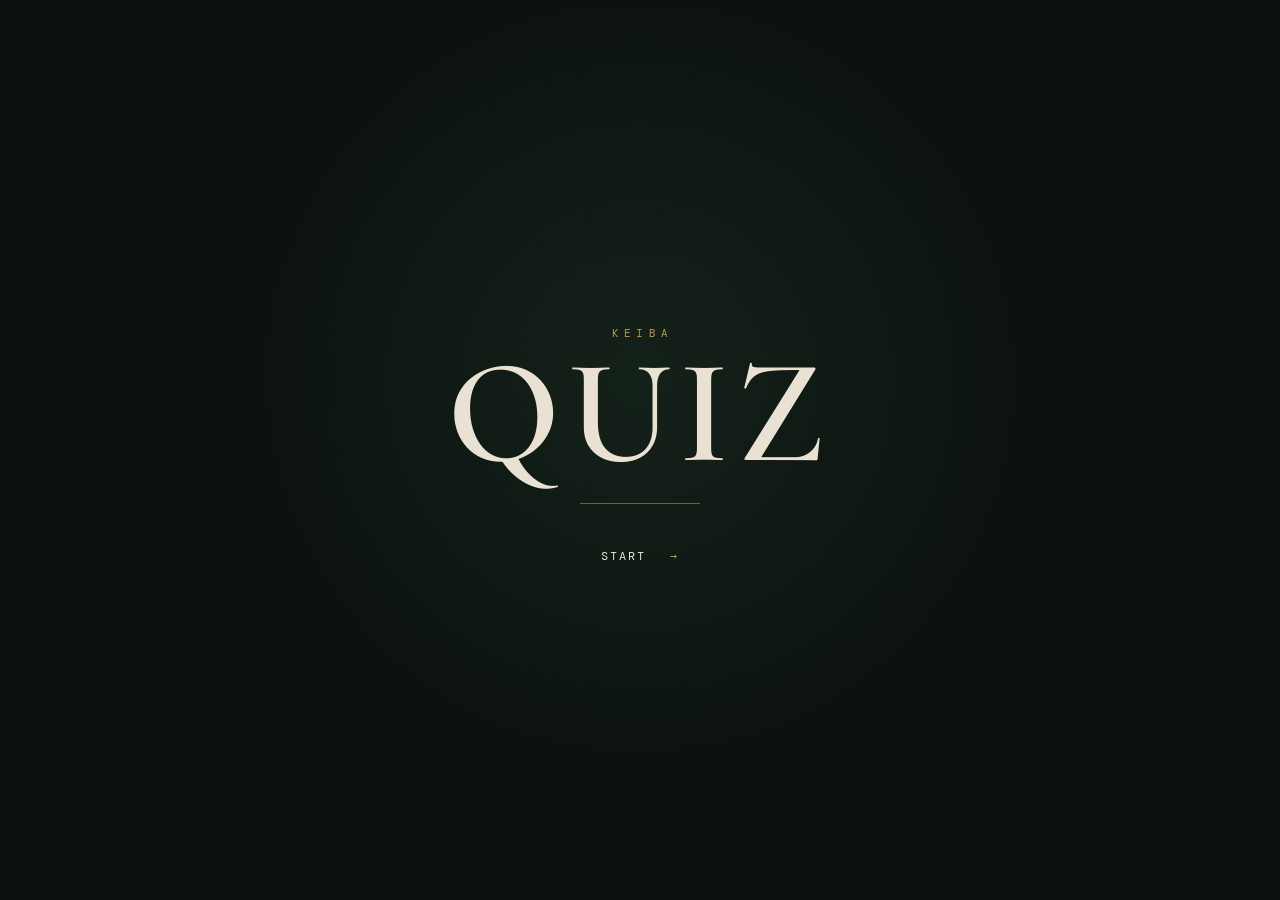
==== index.html @ 7c934817 "Add files via upload" ====
<!doctype html>
<html lang="ja">
<head>
<meta charset="utf-8">
<meta name="viewport" content="width=device-width,initial-scale=1,viewport-fit=cover">
<meta name="theme-color" content="#0b110e">
<meta name="apple-mobile-web-app-capable" content="yes">
<meta name="apple-mobile-web-app-status-bar-style" content="black-translucent">
<link rel="manifest" href="manifest.json">
<link rel="apple-touch-icon" href="icon-180.png">
<title>KEIBA QUIZ</title>
<link rel="preconnect" href="https://fonts.googleapis.com">
<link rel="preconnect" href="https://fonts.gstatic.com" crossorigin>
<link href="https://fonts.googleapis.com/css2?family=Cormorant+Garamond:wght@500;600;700&family=DM+Mono:wght@400;500&family=Noto+Serif+JP:wght@500;600;700&display=swap" rel="stylesheet">
<link rel="stylesheet" href="style.css">
</head>
<body>
<div id="app">
  <section id="title" class="screen active">
    <div class="title-mark">KEIBA</div>
    <h1>QUIZ</h1>
    <div class="title-rule"></div>
    <button id="startBtn" class="text-button">START <span>→</span></button>
  </section>

  <section id="quiz" class="screen">
    <header class="topbar">
      <div><span class="micro">QUESTION</span><strong id="qNo">01</strong><span class="slash">/</span><span class="micro">05</span></div>
      <div class="micro" id="qType">GⅡ / GⅢ</div>
    </header>
    <main class="quiz-main">
      <div class="eyebrow" id="qEyebrow">WINNER</div>
      <h2 id="questionText"></h2>
      <div id="choices" class="choices"></div>
    </main>
    <footer class="quiz-footer">
      <div class="hint-status"><span>FINAL BOARD</span><b id="hintCount">01 / 05</b></div>
      <button id="nextBtn" class="text-button next" disabled>NEXT <span>→</span></button>
    </footer>
  </section>

  <section id="final" class="screen">
    <header class="topbar">
      <div><span class="micro">FINAL</span></div>
      <div class="micro" id="finalHint">HINT 01 / 05</div>
    </header>
    <main class="final-main">
      <div class="board-head">
        <span id="courseName">TOKYO</span>
        <span>11 R</span>
      </div>
      <div class="board-rows">
        <div class="board-row first"><span>Ⅰ</span><b id="firstHorse">????????</b></div>
        <div class="board-row"><span>Ⅱ</span><b id="secondHorse">— — — —</b></div>
        <div class="board-row"><span>Ⅲ</span><b id="thirdHorse">— — — —</b></div>
        <div class="board-row"><span>Ⅳ</span><b id="fourthHorse">— — — —</b></div>
        <div class="board-row"><span>Ⅴ</span><b id="fifthHorse">— — — —</b></div>
      </div>
      <div class="board-time"><span>TIME</span><b id="raceTime">— — —</b></div>
      <div class="answer-area">
        <label for="answerInput">YOUR ANSWER</label>
        <input id="answerInput" type="text" autocomplete="off" inputmode="text" placeholder="馬名を入力">
      </div>
    </main>
    <footer class="final-footer">
      <div class="hint-list">
        <span id="h1">01 TIME</span><span id="h2">02 4TH / 5TH</span><span id="h3">03 3RD</span><span id="h4">04 2ND</span><span id="h5">05 COURSE</span>
      </div>
      <button id="answerBtn" class="text-button next">ANSWER <span>→</span></button>
    </footer>
  </section>

  <section id="result" class="screen">
    <div class="result-content">
      <div class="micro" id="resultKicker">FINAL</div>
      <div id="resultSymbol" class="result-symbol">○</div>
      <div id="resultTitle" class="result-title">的中</div>
      <div id="resultSub" class="result-sub">BOARD READ COMPLETE</div>
      <div class="result-answer"><span>1ST</span><b id="resultHorse"></b></div>
      <button id="restartBtn" class="text-button">PLAY AGAIN <span>→</span></button>
    </div>
  </section>
</div>
<div id="toast" aria-live="polite"></div>
<script src="app.js"></script>
</body>
</html>
---- style.css ----
*{box-sizing:border-box}
:root{--bg:#0b110e;--bg2:#101b15;--ink:#e9e2d2;--muted:#8b8a80;--gold:#b89a52;--wine:#8c4b54;--line:rgba(233,226,210,.16)}
html,body{margin:0;width:100%;height:100%;background:var(--bg);color:var(--ink);font-family:"Noto Serif JP",serif}
body{overflow:hidden}
button,input{font:inherit}
button{color:inherit}
.screen{display:none;width:100%;height:100dvh;min-height:100vh;padding:max(22px,env(safe-area-inset-top)) max(22px,env(safe-area-inset-right)) max(22px,env(safe-area-inset-bottom)) max(22px,env(safe-area-inset-left));position:relative}
.screen.active{display:flex}
#title{flex-direction:column;align-items:center;justify-content:center;background:radial-gradient(circle at 50% 42%,#142119 0,#0b110e 52%)}
.title-mark{font-family:"DM Mono",monospace;letter-spacing:.48em;font-size:11px;color:var(--gold);margin-left:.48em}
#title h1{font-family:"Cormorant Garamond",serif;font-weight:600;font-size:clamp(76px,23vw,148px);line-height:.78;letter-spacing:.05em;margin:15px 0 32px}
.title-rule{width:120px;height:1px;background:var(--gold);opacity:.55;margin-bottom:34px}
.text-button{border:0;background:none;padding:10px 0;letter-spacing:.18em;font-family:"DM Mono",monospace;font-size:12px;cursor:pointer;text-transform:uppercase;color:var(--ink)}
.text-button span{color:var(--gold);margin-left:14px;transition:transform .2s}
.text-button:hover span{display:inline-block;transform:translateX(4px)}
.topbar{height:48px;display:flex;justify-content:space-between;align-items:flex-start;border-bottom:1px solid var(--line);font-family:"DM Mono",monospace}
.topbar strong{font-size:30px;font-weight:400;margin-left:12px;color:var(--gold)}
.micro{font-family:"DM Mono",monospace;font-size:9px;letter-spacing:.18em;color:var(--muted)}
.slash{color:var(--muted);margin:0 6px;font-family:"DM Mono",monospace}
.quiz-main{width:min(720px,100%);margin:auto;align-self:center;padding:10px 0 0}
.eyebrow{font-family:"DM Mono",monospace;color:var(--gold);font-size:10px;letter-spacing:.2em;margin-bottom:22px}
#questionText{font-size:clamp(23px,6vw,39px);font-weight:600;line-height:1.65;margin:0 0 30px;max-width:680px}
.choices{border-top:1px solid var(--line)}
.choice{min-height:58px;border:0;border-bottom:1px solid var(--line);background:none;width:100%;display:grid;grid-template-columns:38px 1fr 30px;align-items:center;text-align:left;padding:0;cursor:pointer}
.choice .num{font-family:"DM Mono",monospace;font-size:11px;color:var(--muted)}
.choice .label{font-size:16px}
.choice .mark{font-family:"DM Mono",monospace;font-size:22px;text-align:right;opacity:0;transform:scale(.7);transition:.2s}
.choice:hover .label{color:var(--gold)}
.choice.selected{cursor:default}
.choice.selected.correct .mark{opacity:1;transform:scale(1);color:var(--gold)}
.choice.selected.wrong .mark{opacity:1;transform:scale(1);color:var(--wine)}
.choice.selected.correct .label{color:var(--gold)}
.choice.selected.wrong .label{color:#a8a49a}
.quiz-footer{height:62px;display:flex;align-items:flex-end;justify-content:space-between;border-top:1px solid var(--line)}
.hint-status{font-family:"DM Mono",monospace;font-size:9px;letter-spacing:.12em;color:var(--muted);display:flex;gap:18px;align-items:center}
.hint-status b{font-weight:400;color:var(--gold)}
.next[disabled]{opacity:.25;cursor:default}
#final{flex-direction:column}
.final-main{width:min(650px,100%);margin:auto}
.board-head{display:flex;justify-content:space-between;font-family:"DM Mono",monospace;font-size:11px;letter-spacing:.18em;color:var(--gold);padding-bottom:14px;border-bottom:1px solid var(--line)}
.board-row{display:grid;grid-template-columns:48px 1fr;min-height:55px;align-items:center;border-bottom:1px solid var(--line)}
.board-row span{font-family:"Cormorant Garamond",serif;font-size:26px;color:var(--gold)}
.board-row b{font-size:18px;font-weight:500;letter-spacing:.04em}
.board-row.first b{font-size:clamp(25px,7vw,42px);letter-spacing:.08em;color:var(--ink)}
.board-time{display:flex;justify-content:space-between;padding:15px 0;border-bottom:1px solid var(--line);font-family:"DM Mono",monospace;font-size:10px;color:var(--muted)}
.board-time b{color:var(--ink);font-weight:400}
.answer-area{margin-top:30px}
.answer-area label{display:block;font-family:"DM Mono",monospace;font-size:9px;letter-spacing:.2em;color:var(--muted);margin-bottom:12px}
.answer-area input{width:100%;background:transparent;border:0;border-bottom:1px solid var(--gold);outline:none;color:var(--ink);font-size:22px;padding:8px 0;border-radius:0}
.answer-area input::placeholder{color:#4f554f}
.final-footer{height:74px;border-top:1px solid var(--line);display:flex;justify-content:space-between;align-items:flex-end}
.hint-list{display:flex;gap:12px;flex-wrap:wrap;font-family:"DM Mono",monospace;font-size:8px;color:#555c55;letter-spacing:.08em;max-width:70%}
.hint-list span.open{color:var(--gold)}
#result{align-items:center;justify-content:center;text-align:center;background:radial-gradient(circle at 50% 42%,#142119 0,#0b110e 55%)}
.result-content{width:min(600px,100%);display:flex;flex-direction:column;align-items:center}
.result-symbol{font-family:"Cormorant Garamond",serif;font-size:96px;line-height:1;color:var(--gold);margin:28px 0 8px}
.result-title{font-size:clamp(44px,13vw,80px);font-weight:600;line-height:1.05}
.result-sub{font-family:"DM Mono",monospace;font-size:10px;letter-spacing:.2em;color:var(--muted);margin-top:14px}
.result-answer{margin:48px 0;border-top:1px solid var(--line);border-bottom:1px solid var(--line);padding:18px 40px;display:flex;gap:28px;align-items:baseline}
.result-answer span{font-family:"DM Mono",monospace;font-size:9px;color:var(--gold)}
.result-answer b{font-size:22px;font-weight:500}
#toast{position:fixed;left:50%;bottom:80px;transform:translate(-50%,20px);opacity:0;font-family:"DM Mono",monospace;font-size:10px;letter-spacing:.18em;color:var(--gold);transition:.25s;pointer-events:none}
#toast.show{opacity:1;transform:translate(-50%,0)}
@media(max-height:680px){
 .quiz-main{padding-top:0}.eyebrow{margin-bottom:12px}#questionText{font-size:21px;margin-bottom:16px}.choice{min-height:48px}.quiz-footer{height:54px}
 .board-row{min-height:46px}.board-row.first b{font-size:28px}.answer-area{margin-top:16px}.final-footer{height:58px}
}
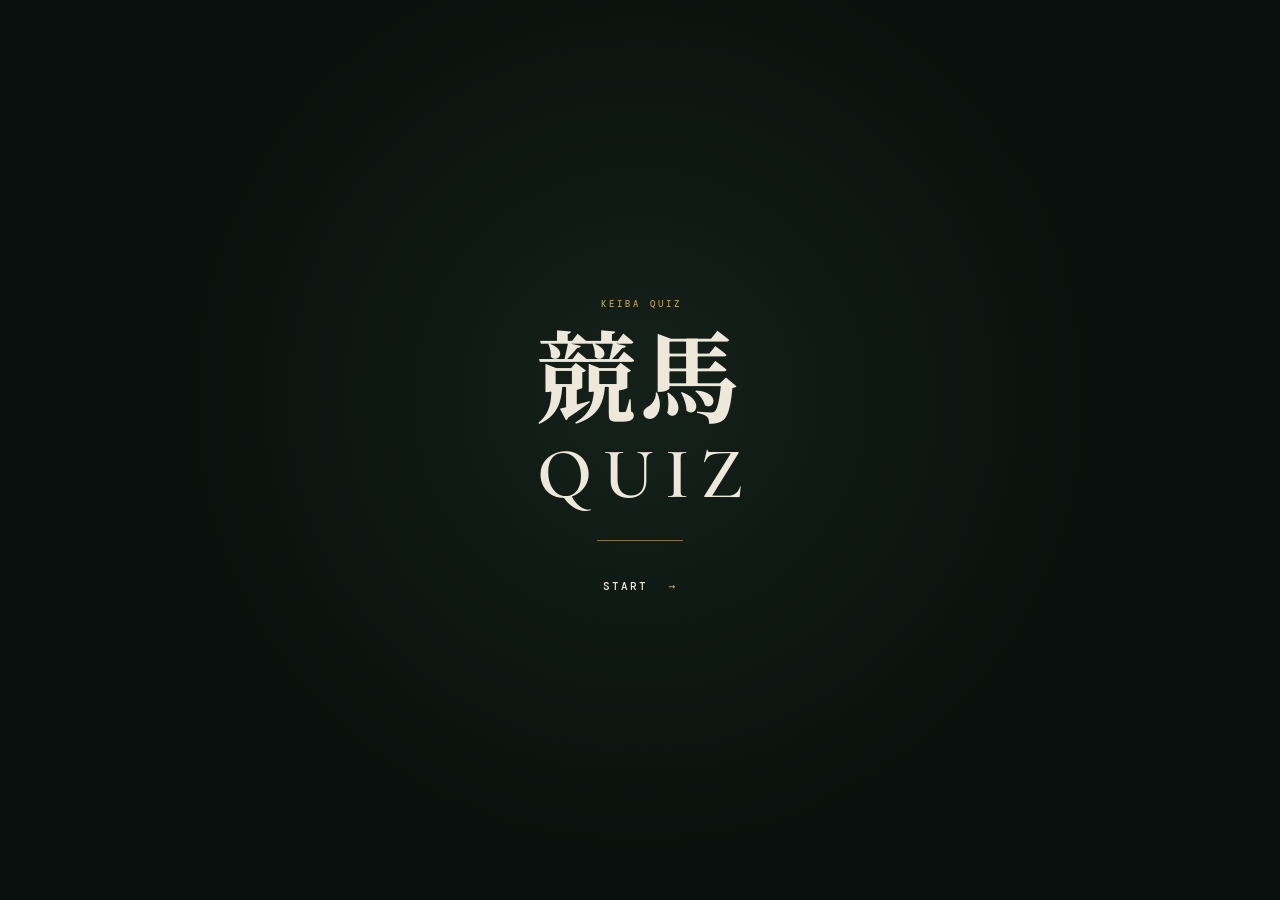
==== commit aaa5b53e: "Add files via upload" ====
--- a/index.html
+++ b/index.html
@@ -3,7 +3,7 @@
 <head>
 <meta charset="utf-8">
 <meta name="viewport" content="width=device-width,initial-scale=1,viewport-fit=cover">
-<meta name="theme-color" content="#0b110e">
+<meta name="theme-color" content="#09100d">
 <meta name="apple-mobile-web-app-capable" content="yes">
 <meta name="apple-mobile-web-app-status-bar-style" content="black-translucent">
 <link rel="manifest" href="manifest.json">
@@ -17,53 +17,57 @@
 <body>
 <div id="app">
   <section id="title" class="screen active">
-    <div class="title-mark">KEIBA</div>
-    <h1>QUIZ</h1>
+    <div class="title-kicker">KEIBA QUIZ</div>
+    <div class="title-logo">競馬<br><span>QUIZ</span></div>
     <div class="title-rule"></div>
     <button id="startBtn" class="text-button">START <span>→</span></button>
   </section>
 
   <section id="quiz" class="screen">
     <header class="topbar">
-      <div><span class="micro">QUESTION</span><strong id="qNo">01</strong><span class="slash">/</span><span class="micro">05</span></div>
-      <div class="micro" id="qType">GⅡ / GⅢ</div>
+      <div class="question-counter"><span class="micro">QUESTION</span><strong id="qNo">01</strong><span class="slash">/</span><span class="micro">05</span></div>
+      <div class="question-type"><span class="micro" id="qType">GⅡ / GⅢ</span></div>
     </header>
+
     <main class="quiz-main">
-      <div class="eyebrow" id="qEyebrow">WINNER</div>
+      <div class="quiz-heading">
+        <span class="eyebrow" id="qEyebrow">WINNER</span>
+        <span class="progress-dots" aria-label="進行状況"><i></i><i></i><i></i><i></i><i></i></span>
+      </div>
       <h2 id="questionText"></h2>
-      <div id="choices" class="choices"></div>
+      <div id="choices" class="choices" role="group" aria-label="選択肢"></div>
     </main>
+
     <footer class="quiz-footer">
-      <div class="hint-status"><span>FINAL BOARD</span><b id="hintCount">01 / 05</b></div>
+      <div class="hint-status"><span>BOARD HINT</span><b id="hintCount">00 / 05</b></div>
       <button id="nextBtn" class="text-button next" disabled>NEXT <span>→</span></button>
     </footer>
   </section>
 
   <section id="final" class="screen">
     <header class="topbar">
-      <div><span class="micro">FINAL</span></div>
-      <div class="micro" id="finalHint">HINT 01 / 05</div>
+      <div><span class="micro">FINAL BOARD</span></div>
+      <div class="micro" id="finalHint">HINT 00 / 05</div>
     </header>
     <main class="final-main">
-      <div class="board-head">
-        <span id="courseName">TOKYO</span>
-        <span>11 R</span>
+      <div class="board-shell">
+        <div class="board-head"><span id="courseName">????</span><span>R</span></div>
+        <div class="board-rows">
+          <div class="board-row first"><span>Ⅰ</span><b id="firstHorse">？？？？</b></div>
+          <div class="board-row"><span>Ⅱ</span><b id="secondHorse">— — — —</b></div>
+          <div class="board-row"><span>Ⅲ</span><b id="thirdHorse">— — — —</b></div>
+          <div class="board-row"><span>Ⅳ</span><b id="fourthHorse">— — — —</b></div>
+          <div class="board-row"><span>Ⅴ</span><b id="fifthHorse">— — — —</b></div>
+        </div>
+        <div class="board-time"><span>TIME</span><b id="raceTime">—:—.—</b></div>
       </div>
-      <div class="board-rows">
-        <div class="board-row first"><span>Ⅰ</span><b id="firstHorse">????????</b></div>
-        <div class="board-row"><span>Ⅱ</span><b id="secondHorse">— — — —</b></div>
-        <div class="board-row"><span>Ⅲ</span><b id="thirdHorse">— — — —</b></div>
-        <div class="board-row"><span>Ⅳ</span><b id="fourthHorse">— — — —</b></div>
-        <div class="board-row"><span>Ⅴ</span><b id="fifthHorse">— — — —</b></div>
-      </div>
-      <div class="board-time"><span>TIME</span><b id="raceTime">— — —</b></div>
       <div class="answer-area">
-        <label for="answerInput">YOUR ANSWER</label>
+        <label for="answerInput">1ST HORSE</label>
         <input id="answerInput" type="text" autocomplete="off" inputmode="text" placeholder="馬名を入力">
       </div>
     </main>
     <footer class="final-footer">
-      <div class="hint-list">
+      <div class="hint-list" aria-label="ヒント進行">
         <span id="h1">01 TIME</span><span id="h2">02 4TH / 5TH</span><span id="h3">03 3RD</span><span id="h4">04 2ND</span><span id="h5">05 COURSE</span>
       </div>
       <button id="answerBtn" class="text-button next">ANSWER <span>→</span></button>
@@ -72,7 +76,7 @@
 
   <section id="result" class="screen">
     <div class="result-content">
-      <div class="micro" id="resultKicker">FINAL</div>
+      <div class="micro">FINAL RESULT</div>
       <div id="resultSymbol" class="result-symbol">○</div>
       <div id="resultTitle" class="result-title">的中</div>
       <div id="resultSub" class="result-sub">BOARD READ COMPLETE</div>
--- a/style.css
+++ b/style.css
@@ -1,67 +1,18 @@
 *{box-sizing:border-box}
-:root{--bg:#0b110e;--bg2:#101b15;--ink:#e9e2d2;--muted:#8b8a80;--gold:#b89a52;--wine:#8c4b54;--line:rgba(233,226,210,.16)}
-html,body{margin:0;width:100%;height:100%;background:var(--bg);color:var(--ink);font-family:"Noto Serif JP",serif}
-body{overflow:hidden}
-button,input{font:inherit}
-button{color:inherit}
-.screen{display:none;width:100%;height:100dvh;min-height:100vh;padding:max(22px,env(safe-area-inset-top)) max(22px,env(safe-area-inset-right)) max(22px,env(safe-area-inset-bottom)) max(22px,env(safe-area-inset-left));position:relative}
-.screen.active{display:flex}
-#title{flex-direction:column;align-items:center;justify-content:center;background:radial-gradient(circle at 50% 42%,#142119 0,#0b110e 52%)}
-.title-mark{font-family:"DM Mono",monospace;letter-spacing:.48em;font-size:11px;color:var(--gold);margin-left:.48em}
-#title h1{font-family:"Cormorant Garamond",serif;font-weight:600;font-size:clamp(76px,23vw,148px);line-height:.78;letter-spacing:.05em;margin:15px 0 32px}
-.title-rule{width:120px;height:1px;background:var(--gold);opacity:.55;margin-bottom:34px}
-.text-button{border:0;background:none;padding:10px 0;letter-spacing:.18em;font-family:"DM Mono",monospace;font-size:12px;cursor:pointer;text-transform:uppercase;color:var(--ink)}
-.text-button span{color:var(--gold);margin-left:14px;transition:transform .2s}
-.text-button:hover span{display:inline-block;transform:translateX(4px)}
-.topbar{height:48px;display:flex;justify-content:space-between;align-items:flex-start;border-bottom:1px solid var(--line);font-family:"DM Mono",monospace}
-.topbar strong{font-size:30px;font-weight:400;margin-left:12px;color:var(--gold)}
-.micro{font-family:"DM Mono",monospace;font-size:9px;letter-spacing:.18em;color:var(--muted)}
-.slash{color:var(--muted);margin:0 6px;font-family:"DM Mono",monospace}
-.quiz-main{width:min(720px,100%);margin:auto;align-self:center;padding:10px 0 0}
-.eyebrow{font-family:"DM Mono",monospace;color:var(--gold);font-size:10px;letter-spacing:.2em;margin-bottom:22px}
-#questionText{font-size:clamp(23px,6vw,39px);font-weight:600;line-height:1.65;margin:0 0 30px;max-width:680px}
-.choices{border-top:1px solid var(--line)}
-.choice{min-height:58px;border:0;border-bottom:1px solid var(--line);background:none;width:100%;display:grid;grid-template-columns:38px 1fr 30px;align-items:center;text-align:left;padding:0;cursor:pointer}
-.choice .num{font-family:"DM Mono",monospace;font-size:11px;color:var(--muted)}
-.choice .label{font-size:16px}
-.choice .mark{font-family:"DM Mono",monospace;font-size:22px;text-align:right;opacity:0;transform:scale(.7);transition:.2s}
-.choice:hover .label{color:var(--gold)}
-.choice.selected{cursor:default}
-.choice.selected.correct .mark{opacity:1;transform:scale(1);color:var(--gold)}
-.choice.selected.wrong .mark{opacity:1;transform:scale(1);color:var(--wine)}
-.choice.selected.correct .label{color:var(--gold)}
-.choice.selected.wrong .label{color:#a8a49a}
-.quiz-footer{height:62px;display:flex;align-items:flex-end;justify-content:space-between;border-top:1px solid var(--line)}
-.hint-status{font-family:"DM Mono",monospace;font-size:9px;letter-spacing:.12em;color:var(--muted);display:flex;gap:18px;align-items:center}
-.hint-status b{font-weight:400;color:var(--gold)}
-.next[disabled]{opacity:.25;cursor:default}
-#final{flex-direction:column}
-.final-main{width:min(650px,100%);margin:auto}
-.board-head{display:flex;justify-content:space-between;font-family:"DM Mono",monospace;font-size:11px;letter-spacing:.18em;color:var(--gold);padding-bottom:14px;border-bottom:1px solid var(--line)}
-.board-row{display:grid;grid-template-columns:48px 1fr;min-height:55px;align-items:center;border-bottom:1px solid var(--line)}
-.board-row span{font-family:"Cormorant Garamond",serif;font-size:26px;color:var(--gold)}
-.board-row b{font-size:18px;font-weight:500;letter-spacing:.04em}
-.board-row.first b{font-size:clamp(25px,7vw,42px);letter-spacing:.08em;color:var(--ink)}
-.board-time{display:flex;justify-content:space-between;padding:15px 0;border-bottom:1px solid var(--line);font-family:"DM Mono",monospace;font-size:10px;color:var(--muted)}
-.board-time b{color:var(--ink);font-weight:400}
-.answer-area{margin-top:30px}
-.answer-area label{display:block;font-family:"DM Mono",monospace;font-size:9px;letter-spacing:.2em;color:var(--muted);margin-bottom:12px}
-.answer-area input{width:100%;background:transparent;border:0;border-bottom:1px solid var(--gold);outline:none;color:var(--ink);font-size:22px;padding:8px 0;border-radius:0}
-.answer-area input::placeholder{color:#4f554f}
-.final-footer{height:74px;border-top:1px solid var(--line);display:flex;justify-content:space-between;align-items:flex-end}
-.hint-list{display:flex;gap:12px;flex-wrap:wrap;font-family:"DM Mono",monospace;font-size:8px;color:#555c55;letter-spacing:.08em;max-width:70%}
-.hint-list span.open{color:var(--gold)}
-#result{align-items:center;justify-content:center;text-align:center;background:radial-gradient(circle at 50% 42%,#142119 0,#0b110e 55%)}
-.result-content{width:min(600px,100%);display:flex;flex-direction:column;align-items:center}
-.result-symbol{font-family:"Cormorant Garamond",serif;font-size:96px;line-height:1;color:var(--gold);margin:28px 0 8px}
-.result-title{font-size:clamp(44px,13vw,80px);font-weight:600;line-height:1.05}
-.result-sub{font-family:"DM Mono",monospace;font-size:10px;letter-spacing:.2em;color:var(--muted);margin-top:14px}
-.result-answer{margin:48px 0;border-top:1px solid var(--line);border-bottom:1px solid var(--line);padding:18px 40px;display:flex;gap:28px;align-items:baseline}
-.result-answer span{font-family:"DM Mono",monospace;font-size:9px;color:var(--gold)}
-.result-answer b{font-size:22px;font-weight:500}
-#toast{position:fixed;left:50%;bottom:80px;transform:translate(-50%,20px);opacity:0;font-family:"DM Mono",monospace;font-size:10px;letter-spacing:.18em;color:var(--gold);transition:.25s;pointer-events:none}
-#toast.show{opacity:1;transform:translate(-50%,0)}
-@media(max-height:680px){
- .quiz-main{padding-top:0}.eyebrow{margin-bottom:12px}#questionText{font-size:21px;margin-bottom:16px}.choice{min-height:48px}.quiz-footer{height:54px}
- .board-row{min-height:46px}.board-row.first b{font-size:28px}.answer-area{margin-top:16px}.final-footer{height:58px}
-}
+:root{--bg:#09100d;--panel:#0d1713;--ink:#eee8da;--muted:#858b84;--gold:#b99a4c;--gold2:#d0b56c;--wine:#9a4b56;--line:rgba(238,232,218,.18);--line2:rgba(185,154,76,.48)}
+html,body{margin:0;width:100%;height:100%;background:var(--bg);color:var(--ink);font-family:"Noto Serif JP",serif}body{overflow:hidden}button,input{font:inherit}button{color:inherit}
+.screen{display:none;width:100%;height:100dvh;min-height:100vh;padding:max(22px,env(safe-area-inset-top)) max(20px,env(safe-area-inset-right)) max(20px,env(safe-area-inset-bottom)) max(20px,env(safe-area-inset-left));position:relative}.screen.active{display:flex}
+#title{flex-direction:column;align-items:center;justify-content:center;background:radial-gradient(circle at 50% 44%,#142119 0,#09100d 58%)}
+.title-kicker{font:500 9px/1 "DM Mono",monospace;letter-spacing:.34em;color:var(--gold);margin-right:-.34em}.title-logo{font-family:"Noto Serif JP",serif;text-align:center;font-weight:700;font-size:clamp(54px,17vw,100px);line-height:.82;letter-spacing:.04em;margin:22px 0 30px}.title-logo span{font:600 .72em/1 "Cormorant Garamond",serif;letter-spacing:.16em;margin-left:.16em}.title-rule{width:86px;height:1px;background:var(--gold);opacity:.7;margin-bottom:30px}
+.text-button{border:0;background:none;padding:10px 0;letter-spacing:.18em;font:500 11px/1 "DM Mono",monospace;cursor:pointer;text-transform:uppercase;color:var(--ink)}.text-button span{color:var(--gold2);margin-left:12px;transition:transform .2s}.text-button:hover span{display:inline-block;transform:translateX(4px)}
+#quiz{flex-direction:column}.topbar{height:54px;flex:0 0 54px;display:flex;justify-content:space-between;align-items:flex-start;border-bottom:1px solid var(--line);font-family:"DM Mono",monospace}.question-counter{display:flex;align-items:baseline;height:100%}.topbar strong{font:400 34px/1 "Cormorant Garamond",serif;margin-left:10px;color:var(--gold2)}.micro{font:500 9px/1 "DM Mono",monospace;letter-spacing:.18em;color:var(--muted)}.slash{color:var(--muted);margin:0 6px}.question-type{padding-top:7px}
+.quiz-main{width:min(680px,100%);flex:1;min-height:0;margin:0 auto;padding:clamp(24px,5vh,48px) 0 16px;display:flex;flex-direction:column;justify-content:center}.quiz-heading{display:flex;justify-content:space-between;align-items:center;margin-bottom:clamp(16px,3vh,28px)}.eyebrow{font:500 10px/1 "DM Mono",monospace;color:var(--gold2);letter-spacing:.24em}.progress-dots{display:flex;gap:7px}.progress-dots i{display:block;width:5px;height:5px;border:1px solid var(--muted);border-radius:50%;opacity:.5}.progress-dots i.active{background:var(--gold2);border-color:var(--gold2);opacity:1}
+#questionText{font-size:clamp(23px,6.3vw,38px);font-weight:600;line-height:1.52;letter-spacing:.025em;margin:0 auto clamp(24px,4vh,38px);width:100%;max-width:650px;text-align:left;overflow-wrap:anywhere}
+.choices{width:100%;border-top:1px solid var(--line2);border-bottom:1px solid var(--line2)}.choice{min-height:58px;border:0;border-bottom:1px solid var(--line);background:linear-gradient(90deg,rgba(185,154,76,.025),transparent);width:100%;display:grid;grid-template-columns:54px minmax(0,1fr) 42px;align-items:center;text-align:left;padding:0 10px 0 0;cursor:pointer}.choice:last-child{border-bottom:0}.choice .num{font:400 11px/1 "DM Mono",monospace;color:var(--gold);text-align:center}.choice .label{font-size:16px;line-height:1.35;overflow-wrap:anywhere}.choice .mark{font:400 24px/1 "DM Mono",monospace;text-align:center;opacity:0;transform:scale(.7);transition:.16s}.choice:not(.locked):hover{background:rgba(185,154,76,.07)}.choice:not(.locked):hover .label{color:var(--gold2)}.choice.locked{cursor:default}.choice.correct .mark,.choice.wrong .mark{opacity:1;transform:scale(1)}.choice.correct .mark{color:var(--gold2)}.choice.correct .label{color:var(--gold2)}.choice.wrong .mark{color:var(--wine)}.choice.wrong .label{color:#aaa79e}
+.quiz-footer{height:62px;flex:0 0 62px;display:flex;align-items:center;justify-content:space-between;border-top:1px solid var(--line)}.hint-status{font:500 9px/1 "DM Mono",monospace;letter-spacing:.12em;color:var(--muted);display:flex;gap:15px;align-items:center}.hint-status b{font-weight:400;color:var(--gold2)}.next[disabled]{opacity:.28;cursor:default}
+#final{flex-direction:column}.final-main{width:min(650px,100%);flex:1;min-height:0;margin:0 auto;display:flex;flex-direction:column;justify-content:center}.board-shell{border:1px solid var(--line2);background:#0b1512;box-shadow:0 0 0 5px rgba(185,154,76,.035);padding:0 14px}.board-head{height:50px;display:flex;justify-content:space-between;align-items:center;font:500 12px/1 "DM Mono",monospace;letter-spacing:.18em;color:var(--gold2);border-bottom:1px solid var(--line2)}.board-row{display:grid;grid-template-columns:48px minmax(0,1fr);min-height:52px;align-items:center;border-bottom:1px solid var(--line);overflow:hidden}.board-row span{font:500 20px/1 "Cormorant Garamond",serif;color:var(--gold)}.board-row b{font-size:17px;font-weight:500;letter-spacing:.04em;white-space:nowrap;overflow:hidden;text-overflow:ellipsis}.board-row.first b{font-size:clamp(25px,7vw,42px);letter-spacing:.08em;color:var(--ink)}.board-time{display:flex;justify-content:space-between;padding:14px 0 15px;font:500 10px/1 "DM Mono",monospace;color:var(--muted)}.board-time b{color:var(--ink);font-weight:400}
+.answer-area{margin-top:clamp(18px,3vh,30px)}.answer-area label{display:block;font:500 9px/1 "DM Mono",monospace;letter-spacing:.2em;color:var(--muted);margin-bottom:10px}.answer-area input{width:100%;background:transparent;border:0;border-bottom:1px solid var(--gold2);outline:none;color:var(--ink);font-size:22px;padding:8px 0;border-radius:0}.answer-area input::placeholder{color:#4f554f}.final-footer{height:72px;flex:0 0 72px;border-top:1px solid var(--line);display:flex;justify-content:space-between;align-items:center}.hint-list{display:flex;gap:11px;flex-wrap:wrap;font:500 8px/1 "DM Mono",monospace;color:#4f554f;letter-spacing:.06em;max-width:72%}.hint-list span.open{color:var(--gold2)}
+#result{align-items:center;justify-content:center;text-align:center;background:radial-gradient(circle at 50% 42%,#142119 0,#09100d 58%)}.result-content{width:min(600px,100%);display:flex;flex-direction:column;align-items:center}.result-symbol{font:500 96px/1 "Cormorant Garamond",serif;color:var(--gold2);margin:28px 0 8px}.result-title{font-size:clamp(44px,13vw,80px);font-weight:600;line-height:1.05}.result-sub{font:500 10px/1 "DM Mono",monospace;letter-spacing:.2em;color:var(--muted);margin-top:14px}.result-answer{margin:48px 0;border-top:1px solid var(--line);border-bottom:1px solid var(--line);padding:18px 40px;display:flex;gap:28px;align-items:baseline}.result-answer span{font:500 9px/1 "DM Mono",monospace;color:var(--gold)}.result-answer b{font-size:22px;font-weight:500}
+#toast{position:fixed;left:50%;top:50%;transform:translate(-50%,-44%);opacity:0;font:600 clamp(38px,12vw,72px)/1 "Cormorant Garamond",serif;letter-spacing:.06em;pointer-events:none;transition:.16s;z-index:20}.#toast{}#toast.show{opacity:1;transform:translate(-50%,-50%)}#toast.ok{color:var(--gold2)}#toast.ng{color:var(--wine)}
+@media(max-height:680px){.quiz-main{padding-top:14px}.quiz-heading{margin-bottom:10px}#questionText{font-size:21px;margin-bottom:14px}.choice{min-height:47px}.quiz-footer{height:52px;flex-basis:52px}.board-row{min-height:44px}.board-row.first b{font-size:28px}.answer-area{margin-top:14px}.final-footer{height:56px;flex-basis:56px}}
+@media(min-width:700px){.screen{padding-left:42px;padding-right:42px}.choice{min-height:64px}.choice .label{font-size:18px}}
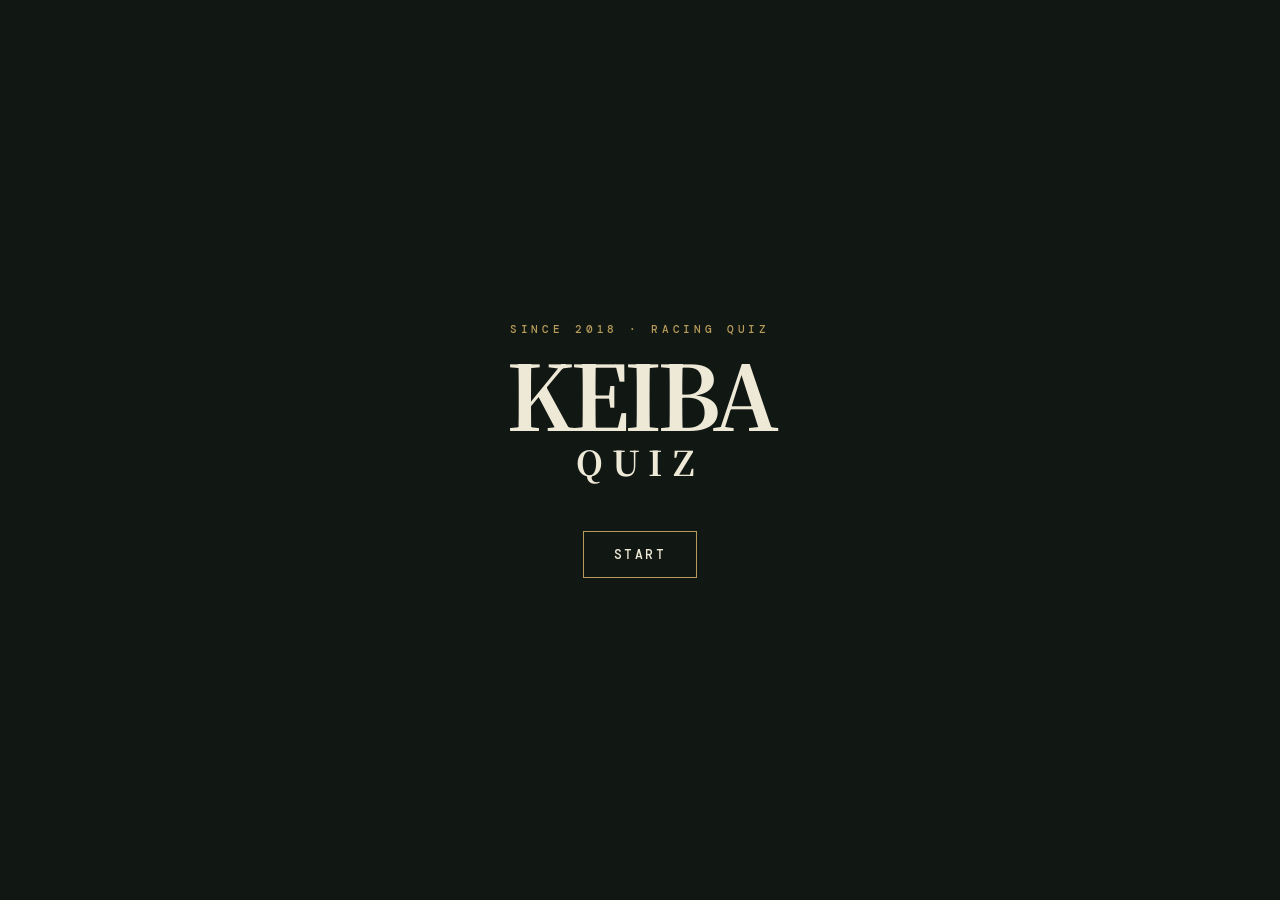
==== commit 02c45749: "Add files via upload" ====
--- a/index.html
+++ b/index.html
@@ -3,89 +3,15 @@
 <head>
 <meta charset="utf-8">
 <meta name="viewport" content="width=device-width,initial-scale=1,viewport-fit=cover">
-<meta name="theme-color" content="#09100d">
-<meta name="apple-mobile-web-app-capable" content="yes">
-<meta name="apple-mobile-web-app-status-bar-style" content="black-translucent">
+<meta name="theme-color" content="#111813">
 <link rel="manifest" href="manifest.json">
-<link rel="apple-touch-icon" href="icon-180.png">
+<link rel="icon" href="icon.svg">
+<link rel="apple-touch-icon" href="icon.svg">
 <title>KEIBA QUIZ</title>
-<link rel="preconnect" href="https://fonts.googleapis.com">
-<link rel="preconnect" href="https://fonts.gstatic.com" crossorigin>
-<link href="https://fonts.googleapis.com/css2?family=Cormorant+Garamond:wght@500;600;700&family=DM+Mono:wght@400;500&family=Noto+Serif+JP:wght@500;600;700&display=swap" rel="stylesheet">
 <link rel="stylesheet" href="style.css">
 </head>
 <body>
-<div id="app">
-  <section id="title" class="screen active">
-    <div class="title-kicker">KEIBA QUIZ</div>
-    <div class="title-logo">競馬<br><span>QUIZ</span></div>
-    <div class="title-rule"></div>
-    <button id="startBtn" class="text-button">START <span>→</span></button>
-  </section>
-
-  <section id="quiz" class="screen">
-    <header class="topbar">
-      <div class="question-counter"><span class="micro">QUESTION</span><strong id="qNo">01</strong><span class="slash">/</span><span class="micro">05</span></div>
-      <div class="question-type"><span class="micro" id="qType">GⅡ / GⅢ</span></div>
-    </header>
-
-    <main class="quiz-main">
-      <div class="quiz-heading">
-        <span class="eyebrow" id="qEyebrow">WINNER</span>
-        <span class="progress-dots" aria-label="進行状況"><i></i><i></i><i></i><i></i><i></i></span>
-      </div>
-      <h2 id="questionText"></h2>
-      <div id="choices" class="choices" role="group" aria-label="選択肢"></div>
-    </main>
-
-    <footer class="quiz-footer">
-      <div class="hint-status"><span>BOARD HINT</span><b id="hintCount">00 / 05</b></div>
-      <button id="nextBtn" class="text-button next" disabled>NEXT <span>→</span></button>
-    </footer>
-  </section>
-
-  <section id="final" class="screen">
-    <header class="topbar">
-      <div><span class="micro">FINAL BOARD</span></div>
-      <div class="micro" id="finalHint">HINT 00 / 05</div>
-    </header>
-    <main class="final-main">
-      <div class="board-shell">
-        <div class="board-head"><span id="courseName">????</span><span>R</span></div>
-        <div class="board-rows">
-          <div class="board-row first"><span>Ⅰ</span><b id="firstHorse">？？？？</b></div>
-          <div class="board-row"><span>Ⅱ</span><b id="secondHorse">— — — —</b></div>
-          <div class="board-row"><span>Ⅲ</span><b id="thirdHorse">— — — —</b></div>
-          <div class="board-row"><span>Ⅳ</span><b id="fourthHorse">— — — —</b></div>
-          <div class="board-row"><span>Ⅴ</span><b id="fifthHorse">— — — —</b></div>
-        </div>
-        <div class="board-time"><span>TIME</span><b id="raceTime">—:—.—</b></div>
-      </div>
-      <div class="answer-area">
-        <label for="answerInput">1ST HORSE</label>
-        <input id="answerInput" type="text" autocomplete="off" inputmode="text" placeholder="馬名を入力">
-      </div>
-    </main>
-    <footer class="final-footer">
-      <div class="hint-list" aria-label="ヒント進行">
-        <span id="h1">01 TIME</span><span id="h2">02 4TH / 5TH</span><span id="h3">03 3RD</span><span id="h4">04 2ND</span><span id="h5">05 COURSE</span>
-      </div>
-      <button id="answerBtn" class="text-button next">ANSWER <span>→</span></button>
-    </footer>
-  </section>
-
-  <section id="result" class="screen">
-    <div class="result-content">
-      <div class="micro">FINAL RESULT</div>
-      <div id="resultSymbol" class="result-symbol">○</div>
-      <div id="resultTitle" class="result-title">的中</div>
-      <div id="resultSub" class="result-sub">BOARD READ COMPLETE</div>
-      <div class="result-answer"><span>1ST</span><b id="resultHorse"></b></div>
-      <button id="restartBtn" class="text-button">PLAY AGAIN <span>→</span></button>
-    </div>
-  </section>
-</div>
-<div id="toast" aria-live="polite"></div>
+<div id="app"></div>
 <script src="app.js"></script>
 </body>
 </html>
--- a/style.css
+++ b/style.css
@@ -1,18 +1,28 @@
-*{box-sizing:border-box}
-:root{--bg:#09100d;--panel:#0d1713;--ink:#eee8da;--muted:#858b84;--gold:#b99a4c;--gold2:#d0b56c;--wine:#9a4b56;--line:rgba(238,232,218,.18);--line2:rgba(185,154,76,.48)}
-html,body{margin:0;width:100%;height:100%;background:var(--bg);color:var(--ink);font-family:"Noto Serif JP",serif}body{overflow:hidden}button,input{font:inherit}button{color:inherit}
-.screen{display:none;width:100%;height:100dvh;min-height:100vh;padding:max(22px,env(safe-area-inset-top)) max(20px,env(safe-area-inset-right)) max(20px,env(safe-area-inset-bottom)) max(20px,env(safe-area-inset-left));position:relative}.screen.active{display:flex}
-#title{flex-direction:column;align-items:center;justify-content:center;background:radial-gradient(circle at 50% 44%,#142119 0,#09100d 58%)}
-.title-kicker{font:500 9px/1 "DM Mono",monospace;letter-spacing:.34em;color:var(--gold);margin-right:-.34em}.title-logo{font-family:"Noto Serif JP",serif;text-align:center;font-weight:700;font-size:clamp(54px,17vw,100px);line-height:.82;letter-spacing:.04em;margin:22px 0 30px}.title-logo span{font:600 .72em/1 "Cormorant Garamond",serif;letter-spacing:.16em;margin-left:.16em}.title-rule{width:86px;height:1px;background:var(--gold);opacity:.7;margin-bottom:30px}
-.text-button{border:0;background:none;padding:10px 0;letter-spacing:.18em;font:500 11px/1 "DM Mono",monospace;cursor:pointer;text-transform:uppercase;color:var(--ink)}.text-button span{color:var(--gold2);margin-left:12px;transition:transform .2s}.text-button:hover span{display:inline-block;transform:translateX(4px)}
-#quiz{flex-direction:column}.topbar{height:54px;flex:0 0 54px;display:flex;justify-content:space-between;align-items:flex-start;border-bottom:1px solid var(--line);font-family:"DM Mono",monospace}.question-counter{display:flex;align-items:baseline;height:100%}.topbar strong{font:400 34px/1 "Cormorant Garamond",serif;margin-left:10px;color:var(--gold2)}.micro{font:500 9px/1 "DM Mono",monospace;letter-spacing:.18em;color:var(--muted)}.slash{color:var(--muted);margin:0 6px}.question-type{padding-top:7px}
-.quiz-main{width:min(680px,100%);flex:1;min-height:0;margin:0 auto;padding:clamp(24px,5vh,48px) 0 16px;display:flex;flex-direction:column;justify-content:center}.quiz-heading{display:flex;justify-content:space-between;align-items:center;margin-bottom:clamp(16px,3vh,28px)}.eyebrow{font:500 10px/1 "DM Mono",monospace;color:var(--gold2);letter-spacing:.24em}.progress-dots{display:flex;gap:7px}.progress-dots i{display:block;width:5px;height:5px;border:1px solid var(--muted);border-radius:50%;opacity:.5}.progress-dots i.active{background:var(--gold2);border-color:var(--gold2);opacity:1}
-#questionText{font-size:clamp(23px,6.3vw,38px);font-weight:600;line-height:1.52;letter-spacing:.025em;margin:0 auto clamp(24px,4vh,38px);width:100%;max-width:650px;text-align:left;overflow-wrap:anywhere}
-.choices{width:100%;border-top:1px solid var(--line2);border-bottom:1px solid var(--line2)}.choice{min-height:58px;border:0;border-bottom:1px solid var(--line);background:linear-gradient(90deg,rgba(185,154,76,.025),transparent);width:100%;display:grid;grid-template-columns:54px minmax(0,1fr) 42px;align-items:center;text-align:left;padding:0 10px 0 0;cursor:pointer}.choice:last-child{border-bottom:0}.choice .num{font:400 11px/1 "DM Mono",monospace;color:var(--gold);text-align:center}.choice .label{font-size:16px;line-height:1.35;overflow-wrap:anywhere}.choice .mark{font:400 24px/1 "DM Mono",monospace;text-align:center;opacity:0;transform:scale(.7);transition:.16s}.choice:not(.locked):hover{background:rgba(185,154,76,.07)}.choice:not(.locked):hover .label{color:var(--gold2)}.choice.locked{cursor:default}.choice.correct .mark,.choice.wrong .mark{opacity:1;transform:scale(1)}.choice.correct .mark{color:var(--gold2)}.choice.correct .label{color:var(--gold2)}.choice.wrong .mark{color:var(--wine)}.choice.wrong .label{color:#aaa79e}
-.quiz-footer{height:62px;flex:0 0 62px;display:flex;align-items:center;justify-content:space-between;border-top:1px solid var(--line)}.hint-status{font:500 9px/1 "DM Mono",monospace;letter-spacing:.12em;color:var(--muted);display:flex;gap:15px;align-items:center}.hint-status b{font-weight:400;color:var(--gold2)}.next[disabled]{opacity:.28;cursor:default}
-#final{flex-direction:column}.final-main{width:min(650px,100%);flex:1;min-height:0;margin:0 auto;display:flex;flex-direction:column;justify-content:center}.board-shell{border:1px solid var(--line2);background:#0b1512;box-shadow:0 0 0 5px rgba(185,154,76,.035);padding:0 14px}.board-head{height:50px;display:flex;justify-content:space-between;align-items:center;font:500 12px/1 "DM Mono",monospace;letter-spacing:.18em;color:var(--gold2);border-bottom:1px solid var(--line2)}.board-row{display:grid;grid-template-columns:48px minmax(0,1fr);min-height:52px;align-items:center;border-bottom:1px solid var(--line);overflow:hidden}.board-row span{font:500 20px/1 "Cormorant Garamond",serif;color:var(--gold)}.board-row b{font-size:17px;font-weight:500;letter-spacing:.04em;white-space:nowrap;overflow:hidden;text-overflow:ellipsis}.board-row.first b{font-size:clamp(25px,7vw,42px);letter-spacing:.08em;color:var(--ink)}.board-time{display:flex;justify-content:space-between;padding:14px 0 15px;font:500 10px/1 "DM Mono",monospace;color:var(--muted)}.board-time b{color:var(--ink);font-weight:400}
-.answer-area{margin-top:clamp(18px,3vh,30px)}.answer-area label{display:block;font:500 9px/1 "DM Mono",monospace;letter-spacing:.2em;color:var(--muted);margin-bottom:10px}.answer-area input{width:100%;background:transparent;border:0;border-bottom:1px solid var(--gold2);outline:none;color:var(--ink);font-size:22px;padding:8px 0;border-radius:0}.answer-area input::placeholder{color:#4f554f}.final-footer{height:72px;flex:0 0 72px;border-top:1px solid var(--line);display:flex;justify-content:space-between;align-items:center}.hint-list{display:flex;gap:11px;flex-wrap:wrap;font:500 8px/1 "DM Mono",monospace;color:#4f554f;letter-spacing:.06em;max-width:72%}.hint-list span.open{color:var(--gold2)}
-#result{align-items:center;justify-content:center;text-align:center;background:radial-gradient(circle at 50% 42%,#142119 0,#09100d 58%)}.result-content{width:min(600px,100%);display:flex;flex-direction:column;align-items:center}.result-symbol{font:500 96px/1 "Cormorant Garamond",serif;color:var(--gold2);margin:28px 0 8px}.result-title{font-size:clamp(44px,13vw,80px);font-weight:600;line-height:1.05}.result-sub{font:500 10px/1 "DM Mono",monospace;letter-spacing:.2em;color:var(--muted);margin-top:14px}.result-answer{margin:48px 0;border-top:1px solid var(--line);border-bottom:1px solid var(--line);padding:18px 40px;display:flex;gap:28px;align-items:baseline}.result-answer span{font:500 9px/1 "DM Mono",monospace;color:var(--gold)}.result-answer b{font-size:22px;font-weight:500}
-#toast{position:fixed;left:50%;top:50%;transform:translate(-50%,-44%);opacity:0;font:600 clamp(38px,12vw,72px)/1 "Cormorant Garamond",serif;letter-spacing:.06em;pointer-events:none;transition:.16s;z-index:20}.#toast{}#toast.show{opacity:1;transform:translate(-50%,-50%)}#toast.ok{color:var(--gold2)}#toast.ng{color:var(--wine)}
-@media(max-height:680px){.quiz-main{padding-top:14px}.quiz-heading{margin-bottom:10px}#questionText{font-size:21px;margin-bottom:14px}.choice{min-height:47px}.quiz-footer{height:52px;flex-basis:52px}.board-row{min-height:44px}.board-row.first b{font-size:28px}.answer-area{margin-top:14px}.final-footer{height:56px;flex-basis:56px}}
-@media(min-width:700px){.screen{padding-left:42px;padding-right:42px}.choice{min-height:64px}.choice .label{font-size:18px}}
+
+@import url('https://fonts.googleapis.com/css2?family=DM+Mono:wght@400;500&family=Noto+Serif+JP:wght@500;700;900&display=swap');
+:root{--bg:#111813;--paper:#eee8d7;--ink:#171b18;--gold:#b79b5b;--red:#7f302d;--muted:#aaa38f;--line:rgba(238,232,215,.32)}
+*{box-sizing:border-box} html,body,#app{margin:0;width:100%;height:100%;overflow:hidden}
+body{background:var(--bg);color:var(--paper);font-family:"Noto Serif JP",serif}
+button{font:inherit}
+.screen{height:100dvh;padding:20px 22px calc(20px + env(safe-area-inset-bottom));display:flex;flex-direction:column}
+.header{display:flex;justify-content:space-between;align-items:end;border-bottom:1px solid var(--line);padding-bottom:10px}
+.eyebrow{font:500 11px "DM Mono",monospace;letter-spacing:.14em;color:var(--gold)}
+.count{font:500 12px "DM Mono",monospace;color:var(--muted)}
+.progress{display:flex;gap:5px;margin:12px 0 0}.dot{width:28px;height:3px;background:#343a34}.dot.on{background:var(--gold)}
+.question{flex:1;display:flex;flex-direction:column;justify-content:center;max-width:720px;width:100%;margin:auto}
+.question h1{font-size:clamp(21px,6vw,32px);line-height:1.65;margin:0 0 28px;font-weight:700;letter-spacing:.02em}
+.choices{border-top:1px solid var(--line)}
+.choice{width:100%;display:flex;align-items:center;gap:14px;min-height:58px;padding:12px 4px;background:none;color:var(--paper);border:0;border-bottom:1px solid var(--line);text-align:left;cursor:pointer}
+.choice:disabled{cursor:default}.num{font:500 13px "DM Mono",monospace;color:var(--gold);width:24px}.label{font-size:17px;flex:1}.mark{font:700 24px "DM Mono",monospace;width:28px;text-align:center}
+.choice.correct .mark{color:var(--gold)}.choice.wrong .mark{color:#c66}
+.choice.correct{background:rgba(183,155,91,.08)}.choice.wrong{background:rgba(127,48,45,.10)}
+.footer{min-height:68px;display:flex;justify-content:flex-end;align-items:center}
+.next{border:0;background:none;color:var(--paper);font:500 14px "DM Mono",monospace;letter-spacing:.12em;cursor:pointer;padding:14px 0 8px 18px}.next:after{content:"";display:block;height:1px;background:var(--gold);margin-top:7px}
+.hidden{visibility:hidden;pointer-events:none}
+.resultflash{position:fixed;inset:0;display:grid;place-items:center;pointer-events:none;font:700 88px "DM Mono",monospace;opacity:0;animation:flash .62s ease-out}.resultflash.ok{color:var(--gold)}.resultflash.ng{color:#c66}
+@keyframes flash{0%{opacity:0;transform:scale(.8)}25%{opacity:1;transform:scale(1)}100%{opacity:0;transform:scale(1.12)}}
+.title{justify-content:center;align-items:center;text-align:center}.title .mini{font:500 11px "DM Mono",monospace;letter-spacing:.35em;color:var(--gold);margin-bottom:16px}.title h1{font-size:clamp(48px,14vw,90px);line-height:.9;margin:0;letter-spacing:-.06em}.title h1 span{display:block;font-size:.38em;letter-spacing:.28em;margin-top:14px}.start{margin-top:54px;border:1px solid var(--gold);background:transparent;color:var(--paper);padding:14px 30px;font:500 13px "DM Mono",monospace;letter-spacing:.18em}
+.board{max-width:720px;width:100%;margin:auto;display:flex;flex-direction:column;gap:18px}.boardtop{border-bottom:2px solid var(--paper);padding:8px 0}.venue{font:700 19px "Noto Serif JP",serif}.time{font:500 13px "DM Mono",monospace;color:var(--gold)}.rows{border-top:1px solid var(--paper)}.row{display:grid;grid-template-columns:45px 1fr;min-height:45px;align-items:center;border-bottom:1px solid rgba(238,232,215,.45)}.row .place{font:500 12px "DM Mono",monospace;color:var(--gold)}.row .horse{font-size:17px}.hiddenhorse{letter-spacing:.25em;color:var(--muted)}.reveal{border:1px solid var(--line);padding:12px 14px;display:flex;justify-content:space-between;align-items:center}.reveal button{background:none;border:0;color:var(--paper);font:500 12px "DM Mono",monospace;letter-spacing:.12em}
+.finalanswer{display:flex;gap:8px}.finalanswer input{flex:1;min-width:0;background:transparent;border:0;border-bottom:1px solid var(--line);color:var(--paper);font-size:18px;padding:10px}.finalanswer button{background:var(--gold);color:var(--ink);border:0;padding:0 18px;font:500 12px "DM Mono",monospace}
+.end{justify-content:center;text-align:center;align-items:center}.end .big{font:700 72px "DM Mono",monospace;color:var(--gold)}.end h2{font-size:28px;margin:12px 0}.end p{color:var(--muted);font:500 11px "DM Mono",monospace;letter-spacing:.1em}
+@media(max-height:680px){.question h1{margin-bottom:14px}.choice{min-height:48px}.footer{min-height:48px}.label{font-size:15px}}
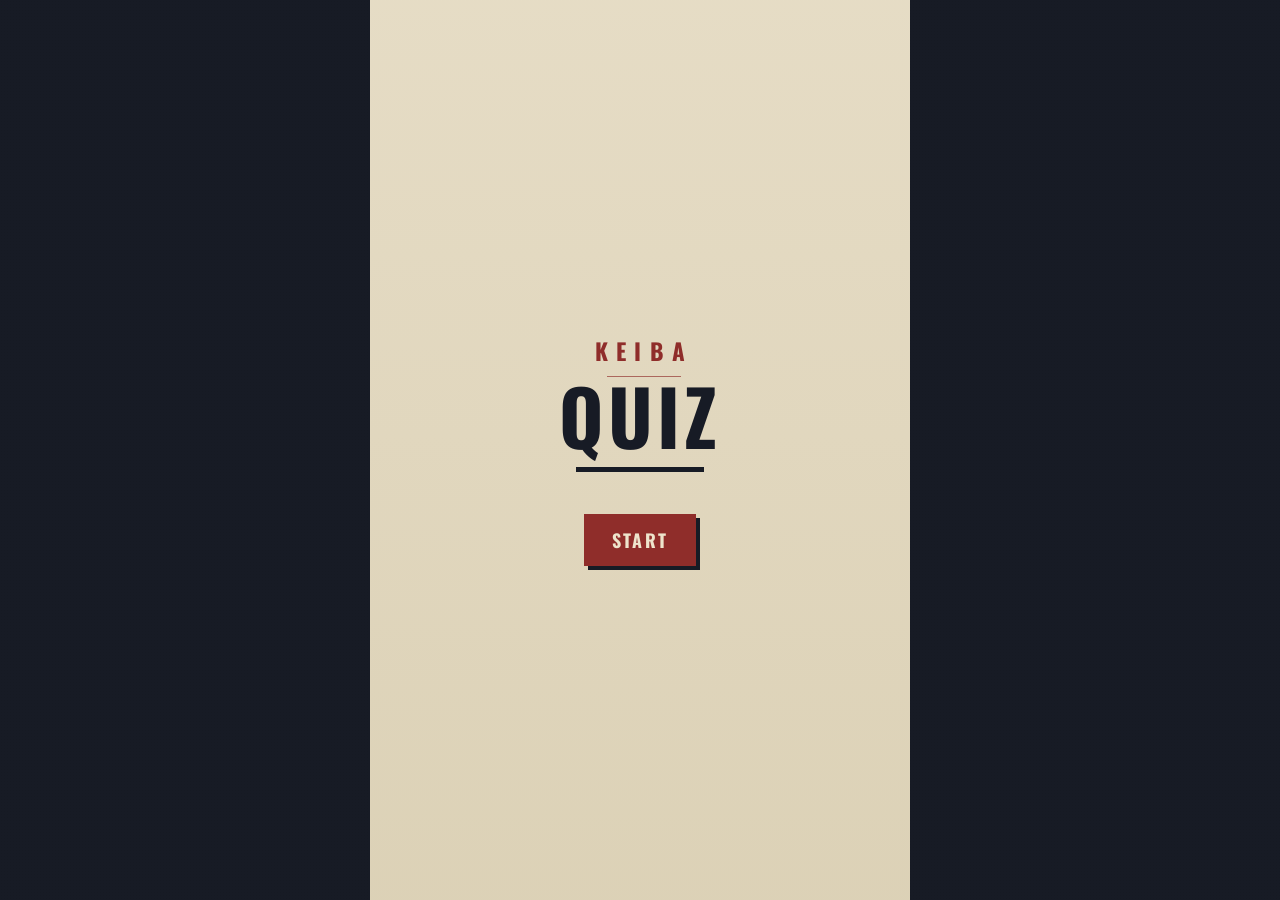
==== commit 2e449dec: "Add files via upload" ====
--- a/index.html
+++ b/index.html
@@ -2,16 +2,41 @@
 <html lang="ja">
 <head>
 <meta charset="utf-8">
-<meta name="viewport" content="width=device-width,initial-scale=1,viewport-fit=cover">
-<meta name="theme-color" content="#111813">
+<meta name="viewport" content="width=device-width,initial-scale=1,viewport-fit=cover,user-scalable=no">
+<meta name="theme-color" content="#171b25">
+<meta name="apple-mobile-web-app-capable" content="yes">
+<meta name="apple-mobile-web-app-status-bar-style" content="black-translucent">
 <link rel="manifest" href="manifest.json">
-<link rel="icon" href="icon.svg">
-<link rel="apple-touch-icon" href="icon.svg">
+<link rel="icon" href="icon.svg" type="image/svg+xml">
+<link rel="stylesheet" href="style.css">
 <title>KEIBA QUIZ</title>
-<link rel="stylesheet" href="style.css">
 </head>
 <body>
-<div id="app"></div>
+<main id="app">
+<section id="title-screen" class="screen active">
+  <div class="title-mark">KEIBA</div><h1>QUIZ</h1><div class="title-rule"></div>
+  <button id="start-btn" class="primary-btn">START</button>
+</section>
+<section id="quiz-screen" class="screen">
+  <header class="topbar"><div id="question-count">QUESTION 1 / 5</div><div class="panel-meter" aria-label="獲得パネル"><i></i><i></i><i></i><i></i><i></i></div></header>
+  <div class="quiz-card">
+    <div id="category" class="eyebrow"></div><h2 id="question-text"></h2><div id="choices" class="choices"></div>
+    <div id="answer-mark" class="answer-mark" hidden></div>
+    <div id="panel-get" class="panel-get" hidden>
+      <div class="panel-get-label">PANEL GET</div><div id="panel-get-card" class="panel-get-card"><span id="panel-get-name"></span></div>
+    </div>
+    <button id="next-btn" class="next-btn" hidden>NEXT</button>
+  </div>
+</section>
+<section id="final-intro-screen" class="screen">
+  <div class="final-intro"><div class="eyebrow">FINAL</div><h2>THE LAST CHALLENGE</h2><div id="earned-summary" class="earned-summary"></div><button id="final-start-btn" class="primary-btn">FINAL</button></div>
+</section>
+<section id="final-screen" class="screen">
+  <header class="final-header"><div class="eyebrow">FINAL</div><h2>NAME THE WINNER</h2></header>
+  <div class="final-board" id="final-board"></div>
+  <div class="final-answer-wrap"><input id="final-answer" type="text" inputmode="text" autocomplete="off" placeholder="1着馬の馬名" aria-label="1着馬の馬名"><button id="final-submit" class="primary-btn">ANSWER</button></div>
+  <div id="final-result" class="final-result" hidden></div><button id="restart-btn" class="next-btn" hidden>PLAY AGAIN</button>
+</section>
+</main>
 <script src="app.js"></script>
-</body>
-</html>+</body></html>
--- a/style.css
+++ b/style.css
@@ -1,28 +1,13 @@
-
-@import url('https://fonts.googleapis.com/css2?family=DM+Mono:wght@400;500&family=Noto+Serif+JP:wght@500;700;900&display=swap');
-:root{--bg:#111813;--paper:#eee8d7;--ink:#171b18;--gold:#b79b5b;--red:#7f302d;--muted:#aaa38f;--line:rgba(238,232,215,.32)}
-*{box-sizing:border-box} html,body,#app{margin:0;width:100%;height:100%;overflow:hidden}
-body{background:var(--bg);color:var(--paper);font-family:"Noto Serif JP",serif}
-button{font:inherit}
-.screen{height:100dvh;padding:20px 22px calc(20px + env(safe-area-inset-bottom));display:flex;flex-direction:column}
-.header{display:flex;justify-content:space-between;align-items:end;border-bottom:1px solid var(--line);padding-bottom:10px}
-.eyebrow{font:500 11px "DM Mono",monospace;letter-spacing:.14em;color:var(--gold)}
-.count{font:500 12px "DM Mono",monospace;color:var(--muted)}
-.progress{display:flex;gap:5px;margin:12px 0 0}.dot{width:28px;height:3px;background:#343a34}.dot.on{background:var(--gold)}
-.question{flex:1;display:flex;flex-direction:column;justify-content:center;max-width:720px;width:100%;margin:auto}
-.question h1{font-size:clamp(21px,6vw,32px);line-height:1.65;margin:0 0 28px;font-weight:700;letter-spacing:.02em}
-.choices{border-top:1px solid var(--line)}
-.choice{width:100%;display:flex;align-items:center;gap:14px;min-height:58px;padding:12px 4px;background:none;color:var(--paper);border:0;border-bottom:1px solid var(--line);text-align:left;cursor:pointer}
-.choice:disabled{cursor:default}.num{font:500 13px "DM Mono",monospace;color:var(--gold);width:24px}.label{font-size:17px;flex:1}.mark{font:700 24px "DM Mono",monospace;width:28px;text-align:center}
-.choice.correct .mark{color:var(--gold)}.choice.wrong .mark{color:#c66}
-.choice.correct{background:rgba(183,155,91,.08)}.choice.wrong{background:rgba(127,48,45,.10)}
-.footer{min-height:68px;display:flex;justify-content:flex-end;align-items:center}
-.next{border:0;background:none;color:var(--paper);font:500 14px "DM Mono",monospace;letter-spacing:.12em;cursor:pointer;padding:14px 0 8px 18px}.next:after{content:"";display:block;height:1px;background:var(--gold);margin-top:7px}
-.hidden{visibility:hidden;pointer-events:none}
-.resultflash{position:fixed;inset:0;display:grid;place-items:center;pointer-events:none;font:700 88px "DM Mono",monospace;opacity:0;animation:flash .62s ease-out}.resultflash.ok{color:var(--gold)}.resultflash.ng{color:#c66}
-@keyframes flash{0%{opacity:0;transform:scale(.8)}25%{opacity:1;transform:scale(1)}100%{opacity:0;transform:scale(1.12)}}
-.title{justify-content:center;align-items:center;text-align:center}.title .mini{font:500 11px "DM Mono",monospace;letter-spacing:.35em;color:var(--gold);margin-bottom:16px}.title h1{font-size:clamp(48px,14vw,90px);line-height:.9;margin:0;letter-spacing:-.06em}.title h1 span{display:block;font-size:.38em;letter-spacing:.28em;margin-top:14px}.start{margin-top:54px;border:1px solid var(--gold);background:transparent;color:var(--paper);padding:14px 30px;font:500 13px "DM Mono",monospace;letter-spacing:.18em}
-.board{max-width:720px;width:100%;margin:auto;display:flex;flex-direction:column;gap:18px}.boardtop{border-bottom:2px solid var(--paper);padding:8px 0}.venue{font:700 19px "Noto Serif JP",serif}.time{font:500 13px "DM Mono",monospace;color:var(--gold)}.rows{border-top:1px solid var(--paper)}.row{display:grid;grid-template-columns:45px 1fr;min-height:45px;align-items:center;border-bottom:1px solid rgba(238,232,215,.45)}.row .place{font:500 12px "DM Mono",monospace;color:var(--gold)}.row .horse{font-size:17px}.hiddenhorse{letter-spacing:.25em;color:var(--muted)}.reveal{border:1px solid var(--line);padding:12px 14px;display:flex;justify-content:space-between;align-items:center}.reveal button{background:none;border:0;color:var(--paper);font:500 12px "DM Mono",monospace;letter-spacing:.12em}
-.finalanswer{display:flex;gap:8px}.finalanswer input{flex:1;min-width:0;background:transparent;border:0;border-bottom:1px solid var(--line);color:var(--paper);font-size:18px;padding:10px}.finalanswer button{background:var(--gold);color:var(--ink);border:0;padding:0 18px;font:500 12px "DM Mono",monospace}
-.end{justify-content:center;text-align:center;align-items:center}.end .big{font:700 72px "DM Mono",monospace;color:var(--gold)}.end h2{font-size:28px;margin:12px 0}.end p{color:var(--muted);font:500 11px "DM Mono",monospace;letter-spacing:.1em}
-@media(max-height:680px){.question h1{margin-bottom:14px}.choice{min-height:48px}.footer{min-height:48px}.label{font-size:15px}}
+@import url('https://fonts.googleapis.com/css2?family=Oswald:wght@500;600;700&family=Noto+Serif+JP:wght@600;700;900&display=swap');
+:root{--ink:#171b25;--navy:#202736;--red:#8f2d2a;--ochre:#b38a43;--cream:#eee4cc;--paper:#e5d9bd;--muted:#756d5d;--line:rgba(23,27,37,.24);--shadow:0 14px 34px rgba(20,18,13,.20)}
+*{box-sizing:border-box;-webkit-tap-highlight-color:transparent}html,body{margin:0;min-height:100%;background:var(--ink);color:var(--ink);font-family:"Noto Serif JP",serif}body{min-height:100svh;overflow:hidden}body:before{content:"";position:fixed;inset:0;pointer-events:none;opacity:.17;mix-blend-mode:multiply;background-image:radial-gradient(rgba(20,15,8,.32) .55px,transparent .55px);background-size:3px 3px}button,input{font:inherit}button{cursor:pointer}
+#app{width:100%;height:100svh;max-width:540px;margin:auto;position:relative}.screen{position:absolute;inset:0;display:none;flex-direction:column;padding:calc(18px + env(safe-area-inset-top)) 18px calc(18px + env(safe-area-inset-bottom));background:linear-gradient(rgba(239,228,204,.96),rgba(229,217,189,.96)),repeating-linear-gradient(0deg,transparent 0 3px,rgba(40,30,18,.035) 4px)}.screen.active{display:flex}
+#title-screen{align-items:center;justify-content:center;text-align:center}.title-mark{font:700 23px Oswald,sans-serif;letter-spacing:.35em;color:var(--red);margin-left:.35em}.title-mark:after{content:"";display:block;width:74px;height:1px;background:var(--red);margin:8px auto 0;opacity:.65}#title-screen h1{font:900 76px Oswald,sans-serif;letter-spacing:.05em;line-height:.9;margin:4px 0 18px}.title-rule{width:128px;height:5px;background:var(--ink);margin-bottom:42px}
+.primary-btn,.next-btn{border:0;min-height:52px;padding:0 28px;background:var(--red);color:var(--cream);font:700 18px Oswald,sans-serif;letter-spacing:.12em;box-shadow:4px 4px 0 var(--ink);text-transform:uppercase}.primary-btn:active,.next-btn:active{transform:translate(2px,2px);box-shadow:2px 2px 0 var(--ink)}
+.topbar{display:flex;justify-content:space-between;align-items:center;font:700 13px Oswald,sans-serif;letter-spacing:.1em;color:var(--navy)}.panel-meter{display:flex;gap:5px}.panel-meter i{width:17px;height:7px;background:rgba(23,27,37,.18);display:block}.panel-meter i.on{background:var(--ochre);box-shadow:0 0 0 1px rgba(143,45,42,.16)}
+.quiz-card{flex:1;display:flex;flex-direction:column;justify-content:center;min-height:0}.eyebrow{font:700 13px Oswald,sans-serif;letter-spacing:.18em;color:var(--red);text-transform:uppercase}#question-text{font-size:clamp(20px,5.5vw,29px);line-height:1.55;margin:9px 0 18px;font-weight:900}.choices{display:grid;gap:10px}.choice{width:100%;min-height:58px;padding:11px 14px;text-align:left;border:1px solid var(--line);background:rgba(244,235,213,.78);color:var(--ink);font-size:16px;line-height:1.35;box-shadow:0 2px 0 rgba(23,27,37,.12)}.choice:active{transform:translateY(1px)}.choice.disabled{pointer-events:none}.choice.correct{background:var(--ochre);color:var(--ink)}.choice.wrong{background:var(--red);color:var(--cream)}
+.answer-mark{text-align:center;font:900 78px/1 Oswald,sans-serif;margin:12px 0 4px}.answer-mark.ok{color:var(--red)}.answer-mark.ng{color:var(--navy)}.panel-get{align-items:center;justify-content:center;margin:8px 0}.panel-get[hidden]{display:none}.panel-get-label{font:700 12px Oswald,sans-serif;letter-spacing:.18em;color:var(--red)}.panel-get-card{width:150px;height:34px;margin-top:5px;background:var(--navy);color:var(--cream);display:grid;place-items:center;font:700 12px Oswald,sans-serif;letter-spacing:.08em;animation:panelIn .55s cubic-bezier(.2,.9,.2,1)}@keyframes panelIn{0%{transform:translateY(18px) scale(.75);opacity:0}65%{transform:translateY(-3px) scale(1.06)}100%{transform:none;opacity:1}}.next-btn{align-self:center;margin-top:10px}
+.final-intro{margin:auto 0;text-align:center}.final-intro h2,.final-header h2{font:900 32px/1.05 Oswald,sans-serif;letter-spacing:.04em;margin:8px 0 22px}.earned-summary{font:700 14px Oswald,sans-serif;letter-spacing:.08em;margin-bottom:28px}.final-header{text-align:center}
+.final-board{margin:auto 0 16px;border:3px solid var(--navy);background:var(--navy);box-shadow:var(--shadow);overflow:hidden}.board-row{min-height:48px;display:flex;align-items:center;padding:0 13px;background:var(--paper);border-bottom:2px solid var(--navy)}.board-row:last-child{border-bottom:0}.board-label{width:72px;font:700 11px Oswald,sans-serif;letter-spacing:.08em;color:var(--muted)}.board-value{flex:1;text-align:right;font:900 19px "Noto Serif JP",serif;white-space:nowrap;overflow:hidden;text-overflow:ellipsis}.board-row.closed .board-value{color:transparent;background:repeating-linear-gradient(135deg,var(--navy) 0 9px,var(--ink) 9px 18px);height:27px}.board-row.closed .board-label{color:var(--navy)}
+.final-answer-wrap{display:flex;gap:9px}#final-answer{min-width:0;flex:1;height:52px;border:1px solid var(--line);background:#f4ebd5;padding:0 14px;font-size:16px}.final-result{text-align:center;padding:13px 0;font:900 50px/1 Oswald,sans-serif;letter-spacing:.02em}.final-result.ok{color:var(--red)}.final-result.ng{color:var(--navy)}#restart-btn{align-self:center}
+@media(max-height:680px){#question-text{font-size:19px;margin:5px 0 11px}.choice{min-height:48px;padding:8px 12px}.answer-mark{font-size:58px}.panel-get{margin:4px 0}.final-board{margin:8px 0 10px}.board-row{min-height:41px}}
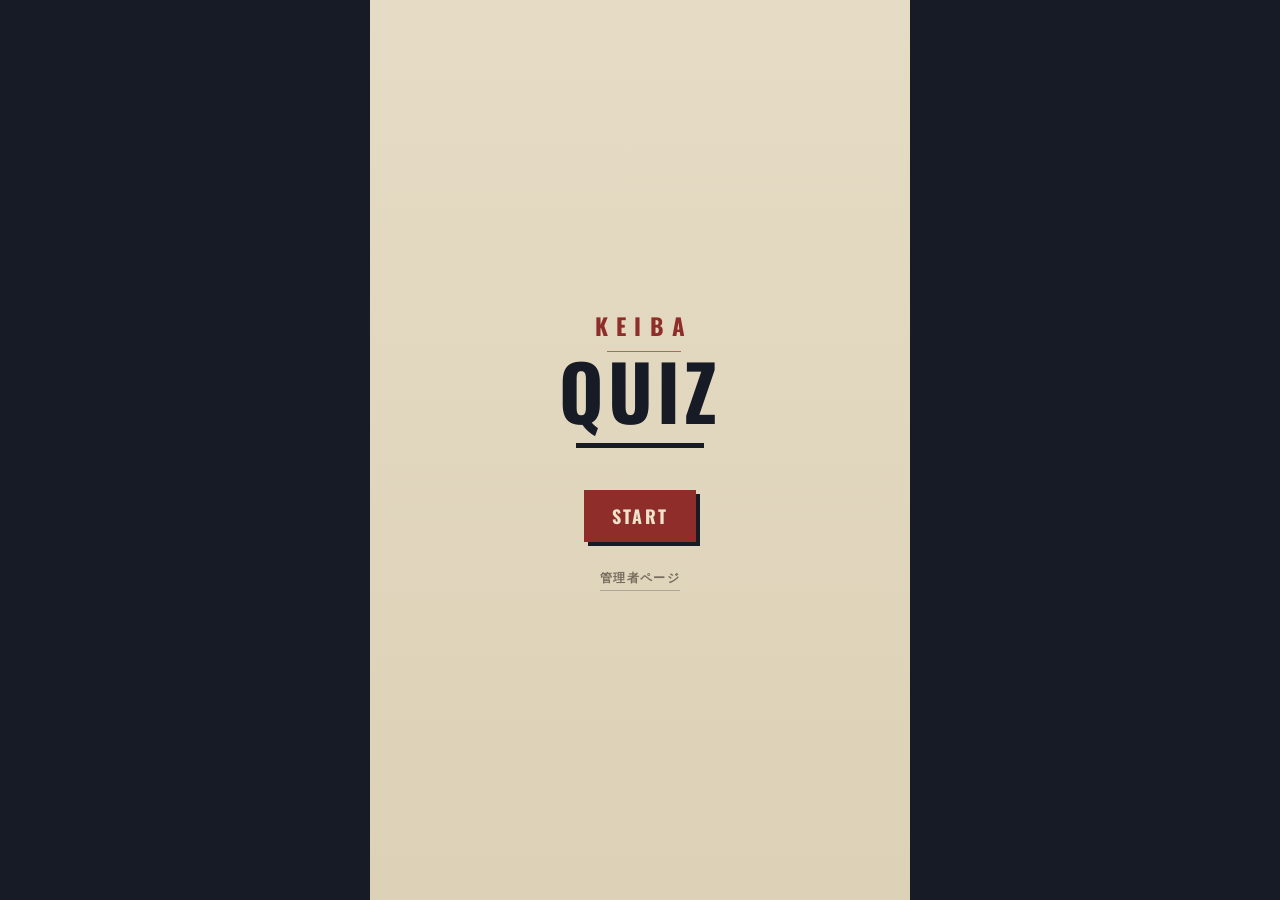
==== commit 686c4172: "Add files via upload" ====
--- a/index.html
+++ b/index.html
@@ -14,29 +14,77 @@
 <body>
 <main id="app">
 <section id="title-screen" class="screen active">
-  <div class="title-mark">KEIBA</div><h1>QUIZ</h1><div class="title-rule"></div>
+  <div class="title-mark">KEIBA</div>
+  <h1>QUIZ</h1>
+  <div class="title-rule"></div>
   <button id="start-btn" class="primary-btn">START</button>
+  <a class="admin-link" href="admin.html">管理者ページ</a>
 </section>
+
 <section id="quiz-screen" class="screen">
-  <header class="topbar"><div id="question-count">QUESTION 1 / 5</div><div class="panel-meter" aria-label="獲得パネル"><i></i><i></i><i></i><i></i><i></i></div></header>
+  <header class="topbar">
+    <div id="question-count">QUESTION 1 / 5</div>
+    <div id="score-label">0 / 5</div>
+  </header>
+
+  <div class="panel-stock" aria-label="獲得したFINALパネル">
+    <div class="stock-title">FINAL PANEL STOCK</div>
+    <div class="stock-grid">
+      <div class="stock-chip" data-panel="time"><span>TIME</span></div>
+      <div class="stock-chip" data-panel="fourth"><span>4TH</span></div>
+      <div class="stock-chip" data-panel="fifth"><span>5TH</span></div>
+      <div class="stock-chip" data-panel="third"><span>3RD</span></div>
+      <div class="stock-chip" data-panel="second"><span>2ND</span></div>
+      <div class="stock-chip" data-panel="venue"><span>VENUE</span></div>
+    </div>
+  </div>
+
   <div class="quiz-card">
-    <div id="category" class="eyebrow"></div><h2 id="question-text"></h2><div id="choices" class="choices"></div>
+    <div id="category" class="eyebrow"></div>
+    <h2 id="question-text"></h2>
+    <div id="choices" class="choices"></div>
+
     <div id="answer-mark" class="answer-mark" hidden></div>
+
     <div id="panel-get" class="panel-get" hidden>
-      <div class="panel-get-label">PANEL GET</div><div id="panel-get-card" class="panel-get-card"><span id="panel-get-name"></span></div>
+      <div class="panel-get-label">PANEL GET</div>
+      <div id="panel-get-card" class="panel-get-card">
+        <span id="panel-get-name"></span>
+      </div>
     </div>
+
     <button id="next-btn" class="next-btn" hidden>NEXT</button>
   </div>
 </section>
+
 <section id="final-intro-screen" class="screen">
-  <div class="final-intro"><div class="eyebrow">FINAL</div><h2>THE LAST CHALLENGE</h2><div id="earned-summary" class="earned-summary"></div><button id="final-start-btn" class="primary-btn">FINAL</button></div>
+  <div class="final-intro">
+    <div class="eyebrow">FINAL</div>
+    <h2>THE LAST CHALLENGE</h2>
+    <div id="earned-summary" class="earned-summary"></div>
+    <div id="earned-panel-preview" class="earned-panel-preview"></div>
+    <button id="final-start-btn" class="primary-btn">FINAL</button>
+  </div>
 </section>
+
 <section id="final-screen" class="screen">
-  <header class="final-header"><div class="eyebrow">FINAL</div><h2>NAME THE WINNER</h2></header>
+  <header class="final-header">
+    <div class="eyebrow">FINAL</div>
+    <h2>NAME THE WINNER</h2>
+  </header>
+
   <div class="final-board" id="final-board"></div>
-  <div class="final-answer-wrap"><input id="final-answer" type="text" inputmode="text" autocomplete="off" placeholder="1着馬の馬名" aria-label="1着馬の馬名"><button id="final-submit" class="primary-btn">ANSWER</button></div>
-  <div id="final-result" class="final-result" hidden></div><button id="restart-btn" class="next-btn" hidden>PLAY AGAIN</button>
+
+  <div class="final-answer-wrap">
+    <input id="final-answer" type="text" inputmode="text" autocomplete="off"
+      placeholder="1着馬の馬名" aria-label="1着馬の馬名">
+    <button id="final-submit" class="primary-btn">ANSWER</button>
+  </div>
+
+  <div id="final-result" class="final-result" hidden></div>
+  <button id="restart-btn" class="next-btn" hidden>PLAY AGAIN</button>
 </section>
 </main>
 <script src="app.js"></script>
-</body></html>
+</body>
+</html>
--- a/style.css
+++ b/style.css
@@ -1,13 +1,160 @@
 @import url('https://fonts.googleapis.com/css2?family=Oswald:wght@500;600;700&family=Noto+Serif+JP:wght@600;700;900&display=swap');
-:root{--ink:#171b25;--navy:#202736;--red:#8f2d2a;--ochre:#b38a43;--cream:#eee4cc;--paper:#e5d9bd;--muted:#756d5d;--line:rgba(23,27,37,.24);--shadow:0 14px 34px rgba(20,18,13,.20)}
-*{box-sizing:border-box;-webkit-tap-highlight-color:transparent}html,body{margin:0;min-height:100%;background:var(--ink);color:var(--ink);font-family:"Noto Serif JP",serif}body{min-height:100svh;overflow:hidden}body:before{content:"";position:fixed;inset:0;pointer-events:none;opacity:.17;mix-blend-mode:multiply;background-image:radial-gradient(rgba(20,15,8,.32) .55px,transparent .55px);background-size:3px 3px}button,input{font:inherit}button{cursor:pointer}
-#app{width:100%;height:100svh;max-width:540px;margin:auto;position:relative}.screen{position:absolute;inset:0;display:none;flex-direction:column;padding:calc(18px + env(safe-area-inset-top)) 18px calc(18px + env(safe-area-inset-bottom));background:linear-gradient(rgba(239,228,204,.96),rgba(229,217,189,.96)),repeating-linear-gradient(0deg,transparent 0 3px,rgba(40,30,18,.035) 4px)}.screen.active{display:flex}
-#title-screen{align-items:center;justify-content:center;text-align:center}.title-mark{font:700 23px Oswald,sans-serif;letter-spacing:.35em;color:var(--red);margin-left:.35em}.title-mark:after{content:"";display:block;width:74px;height:1px;background:var(--red);margin:8px auto 0;opacity:.65}#title-screen h1{font:900 76px Oswald,sans-serif;letter-spacing:.05em;line-height:.9;margin:4px 0 18px}.title-rule{width:128px;height:5px;background:var(--ink);margin-bottom:42px}
-.primary-btn,.next-btn{border:0;min-height:52px;padding:0 28px;background:var(--red);color:var(--cream);font:700 18px Oswald,sans-serif;letter-spacing:.12em;box-shadow:4px 4px 0 var(--ink);text-transform:uppercase}.primary-btn:active,.next-btn:active{transform:translate(2px,2px);box-shadow:2px 2px 0 var(--ink)}
-.topbar{display:flex;justify-content:space-between;align-items:center;font:700 13px Oswald,sans-serif;letter-spacing:.1em;color:var(--navy)}.panel-meter{display:flex;gap:5px}.panel-meter i{width:17px;height:7px;background:rgba(23,27,37,.18);display:block}.panel-meter i.on{background:var(--ochre);box-shadow:0 0 0 1px rgba(143,45,42,.16)}
-.quiz-card{flex:1;display:flex;flex-direction:column;justify-content:center;min-height:0}.eyebrow{font:700 13px Oswald,sans-serif;letter-spacing:.18em;color:var(--red);text-transform:uppercase}#question-text{font-size:clamp(20px,5.5vw,29px);line-height:1.55;margin:9px 0 18px;font-weight:900}.choices{display:grid;gap:10px}.choice{width:100%;min-height:58px;padding:11px 14px;text-align:left;border:1px solid var(--line);background:rgba(244,235,213,.78);color:var(--ink);font-size:16px;line-height:1.35;box-shadow:0 2px 0 rgba(23,27,37,.12)}.choice:active{transform:translateY(1px)}.choice.disabled{pointer-events:none}.choice.correct{background:var(--ochre);color:var(--ink)}.choice.wrong{background:var(--red);color:var(--cream)}
-.answer-mark{text-align:center;font:900 78px/1 Oswald,sans-serif;margin:12px 0 4px}.answer-mark.ok{color:var(--red)}.answer-mark.ng{color:var(--navy)}.panel-get{align-items:center;justify-content:center;margin:8px 0}.panel-get[hidden]{display:none}.panel-get-label{font:700 12px Oswald,sans-serif;letter-spacing:.18em;color:var(--red)}.panel-get-card{width:150px;height:34px;margin-top:5px;background:var(--navy);color:var(--cream);display:grid;place-items:center;font:700 12px Oswald,sans-serif;letter-spacing:.08em;animation:panelIn .55s cubic-bezier(.2,.9,.2,1)}@keyframes panelIn{0%{transform:translateY(18px) scale(.75);opacity:0}65%{transform:translateY(-3px) scale(1.06)}100%{transform:none;opacity:1}}.next-btn{align-self:center;margin-top:10px}
-.final-intro{margin:auto 0;text-align:center}.final-intro h2,.final-header h2{font:900 32px/1.05 Oswald,sans-serif;letter-spacing:.04em;margin:8px 0 22px}.earned-summary{font:700 14px Oswald,sans-serif;letter-spacing:.08em;margin-bottom:28px}.final-header{text-align:center}
-.final-board{margin:auto 0 16px;border:3px solid var(--navy);background:var(--navy);box-shadow:var(--shadow);overflow:hidden}.board-row{min-height:48px;display:flex;align-items:center;padding:0 13px;background:var(--paper);border-bottom:2px solid var(--navy)}.board-row:last-child{border-bottom:0}.board-label{width:72px;font:700 11px Oswald,sans-serif;letter-spacing:.08em;color:var(--muted)}.board-value{flex:1;text-align:right;font:900 19px "Noto Serif JP",serif;white-space:nowrap;overflow:hidden;text-overflow:ellipsis}.board-row.closed .board-value{color:transparent;background:repeating-linear-gradient(135deg,var(--navy) 0 9px,var(--ink) 9px 18px);height:27px}.board-row.closed .board-label{color:var(--navy)}
-.final-answer-wrap{display:flex;gap:9px}#final-answer{min-width:0;flex:1;height:52px;border:1px solid var(--line);background:#f4ebd5;padding:0 14px;font-size:16px}.final-result{text-align:center;padding:13px 0;font:900 50px/1 Oswald,sans-serif;letter-spacing:.02em}.final-result.ok{color:var(--red)}.final-result.ng{color:var(--navy)}#restart-btn{align-self:center}
-@media(max-height:680px){#question-text{font-size:19px;margin:5px 0 11px}.choice{min-height:48px;padding:8px 12px}.answer-mark{font-size:58px}.panel-get{margin:4px 0}.final-board{margin:8px 0 10px}.board-row{min-height:41px}}
+
+:root{
+  --ink:#171b25;
+  --navy:#202736;
+  --red:#8f2d2a;
+  --ochre:#b38a43;
+  --cream:#eee4cc;
+  --paper:#e5d9bd;
+  --muted:#756d5d;
+  --line:rgba(23,27,37,.24);
+  --shadow:0 14px 34px rgba(20,18,13,.20);
+}
+*{box-sizing:border-box;-webkit-tap-highlight-color:transparent}
+html,body{margin:0;min-height:100%;background:var(--ink);color:var(--ink);font-family:"Noto Serif JP",serif}
+body{min-height:100svh;overflow:hidden}
+body:before{
+  content:"";position:fixed;inset:0;pointer-events:none;opacity:.17;mix-blend-mode:multiply;
+  background-image:radial-gradient(rgba(20,15,8,.32) .55px,transparent .55px);
+  background-size:3px 3px
+}
+button,input{font:inherit}
+button{cursor:pointer}
+#app{width:100%;height:100svh;max-width:540px;margin:auto;position:relative}
+.screen{
+  position:absolute;inset:0;display:none;flex-direction:column;
+  padding:calc(18px + env(safe-area-inset-top)) 18px calc(18px + env(safe-area-inset-bottom));
+  background:
+    linear-gradient(rgba(239,228,204,.96),rgba(229,217,189,.96)),
+    repeating-linear-gradient(0deg,transparent 0 3px,rgba(40,30,18,.035) 4px)
+}
+.screen.active{display:flex}
+
+#title-screen{align-items:center;justify-content:center;text-align:center}
+.title-mark{font:700 23px Oswald,sans-serif;letter-spacing:.35em;color:var(--red);margin-left:.35em}
+.title-mark:after{content:"";display:block;width:74px;height:1px;background:var(--red);margin:8px auto 0;opacity:.65}
+#title-screen h1{font:900 76px Oswald,sans-serif;letter-spacing:.05em;line-height:.9;margin:4px 0 18px}
+.title-rule{width:128px;height:5px;background:var(--ink);margin-bottom:42px}
+
+.primary-btn,.next-btn{
+  border:0;min-height:52px;padding:0 28px;background:var(--red);color:var(--cream);
+  font:700 18px Oswald,sans-serif;letter-spacing:.12em;
+  box-shadow:4px 4px 0 var(--ink);text-transform:uppercase
+}
+.primary-btn:active,.next-btn:active{transform:translate(2px,2px);box-shadow:2px 2px 0 var(--ink)}
+.admin-link{
+  margin-top:26px;color:var(--muted);text-decoration:none;
+  font:700 12px Oswald,sans-serif;letter-spacing:.12em;border-bottom:1px solid rgba(23,27,37,.25);
+  padding-bottom:3px
+}
+
+.topbar{display:flex;justify-content:space-between;align-items:center;font:700 13px Oswald,sans-serif;letter-spacing:.1em;color:var(--navy)}
+#score-label{color:var(--red)}
+
+.panel-stock{
+  margin:10px 0 8px;padding:8px 9px 9px;
+  border-top:1px solid rgba(23,27,37,.25);
+  border-bottom:1px solid rgba(23,27,37,.25);
+}
+.stock-title{font:700 10px Oswald,sans-serif;letter-spacing:.18em;color:var(--red);margin-bottom:6px}
+.stock-grid{display:grid;grid-template-columns:repeat(6,1fr);gap:5px}
+.stock-chip{
+  height:25px;display:grid;place-items:center;
+  background:repeating-linear-gradient(135deg,var(--navy) 0 6px,var(--ink) 6px 12px);
+  color:rgba(238,228,204,.42);
+  font:700 9px Oswald,sans-serif;letter-spacing:.05em;
+  transition:.25s ease
+}
+.stock-chip.earned{
+  background:var(--navy);color:var(--cream);
+  box-shadow:inset 0 -2px 0 var(--ochre),0 0 0 1px rgba(23,27,37,.18);
+  animation:stockIn .45s ease both
+}
+@keyframes stockIn{0%{transform:scale(.8);opacity:.3}70%{transform:scale(1.04)}100%{transform:scale(1);opacity:1}}
+
+.quiz-card{flex:1;display:flex;flex-direction:column;justify-content:center;min-height:0}
+.eyebrow{font:700 13px Oswald,sans-serif;letter-spacing:.18em;color:var(--red);text-transform:uppercase}
+#question-text{font-size:clamp(20px,5.5vw,29px);line-height:1.55;margin:9px 0 18px;font-weight:900}
+.choices{display:grid;gap:10px}
+.choice{
+  width:100%;min-height:58px;padding:11px 14px;text-align:left;
+  border:1px solid var(--line);background:rgba(244,235,213,.78);color:var(--ink);
+  font-size:16px;line-height:1.35;box-shadow:0 2px 0 rgba(23,27,37,.12)
+}
+.choice:active{transform:translateY(1px)}
+.choice.disabled{pointer-events:none}
+.choice.correct{background:var(--ochre);color:var(--ink)}
+.choice.wrong{background:var(--red);color:var(--cream)}
+
+.answer-mark{text-align:center;font:900 78px/1 Oswald,sans-serif;margin:12px 0 4px}
+.answer-mark.ok{color:var(--red)}
+.answer-mark.ng{color:var(--navy)}
+.panel-get{align-items:center;justify-content:center;margin:8px 0}
+.panel-get[hidden]{display:none}
+.panel-get-label{font:700 12px Oswald,sans-serif;letter-spacing:.18em;color:var(--red)}
+.panel-get-card{
+  width:168px;height:34px;margin-top:5px;background:var(--navy);color:var(--cream);
+  display:grid;place-items:center;font:700 12px Oswald,sans-serif;letter-spacing:.08em;
+  animation:panelIn .55s cubic-bezier(.2,.9,.2,1)
+}
+@keyframes panelIn{0%{transform:translateY(18px) scale(.75);opacity:0}65%{transform:translateY(-3px) scale(1.06)}100%{transform:none;opacity:1}}
+.next-btn{align-self:center;margin-top:10px}
+
+.final-intro{margin:auto 0;text-align:center}
+.final-intro h2,.final-header h2{font:900 32px/1.05 Oswald,sans-serif;letter-spacing:.04em;margin:8px 0 22px}
+.earned-summary{font:700 14px Oswald,sans-serif;letter-spacing:.08em;margin-bottom:12px}
+.earned-panel-preview{display:flex;flex-wrap:wrap;gap:6px;justify-content:center;max-width:320px;margin:0 auto 26px}
+.earned-panel-preview span{
+  padding:5px 8px;background:var(--navy);color:var(--cream);
+  font:700 10px Oswald,sans-serif;letter-spacing:.06em
+}
+.final-header{text-align:center}
+.final-board{
+  margin:auto 0 16px;border:3px solid var(--navy);background:var(--navy);
+  box-shadow:var(--shadow);overflow:hidden
+}
+.board-row{
+  min-height:44px;display:flex;align-items:center;padding:0 13px;
+  background:var(--paper);border-bottom:2px solid var(--navy)
+}
+.board-row:last-child{border-bottom:0}
+.board-label{
+  width:72px;flex:0 0 72px;font:700 11px Oswald,sans-serif;
+  letter-spacing:.08em;color:var(--muted)
+}
+.board-value{
+  flex:1;text-align:right;font:900 18px "Noto Serif JP",serif;
+  white-space:nowrap;overflow:hidden;text-overflow:ellipsis
+}
+.board-row.closed .board-value{
+  color:transparent;background:repeating-linear-gradient(135deg,var(--navy) 0 9px,var(--ink) 9px 18px);
+  height:25px
+}
+.board-row.closed .board-label{color:var(--navy)}
+
+.final-answer-wrap{display:flex;gap:9px}
+#final-answer{
+  min-width:0;flex:1;height:52px;border:1px solid var(--line);
+  background:#f4ebd5;padding:0 14px;font-size:16px
+}
+.final-result{text-align:center;padding:13px 0;font:900 50px/1 Oswald,sans-serif;letter-spacing:.02em}
+.final-result.ok{color:var(--red)}
+.final-result.ng{color:var(--navy)}
+#restart-btn{align-self:center}
+
+@media(max-width:390px){
+  .stock-grid{gap:3px}
+  .stock-chip{font-size:8px}
+}
+@media(max-height:700px){
+  .panel-stock{margin:6px 0}
+  .stock-chip{height:22px}
+  #question-text{font-size:19px;margin:5px 0 11px}
+  .choice{min-height:48px;padding:8px 12px}
+  .answer-mark{font-size:58px}
+  .panel-get{margin:4px 0}
+  .final-board{margin:6px 0 9px}
+  .board-row{min-height:38px}
+  .board-value{font-size:16px}
+}
